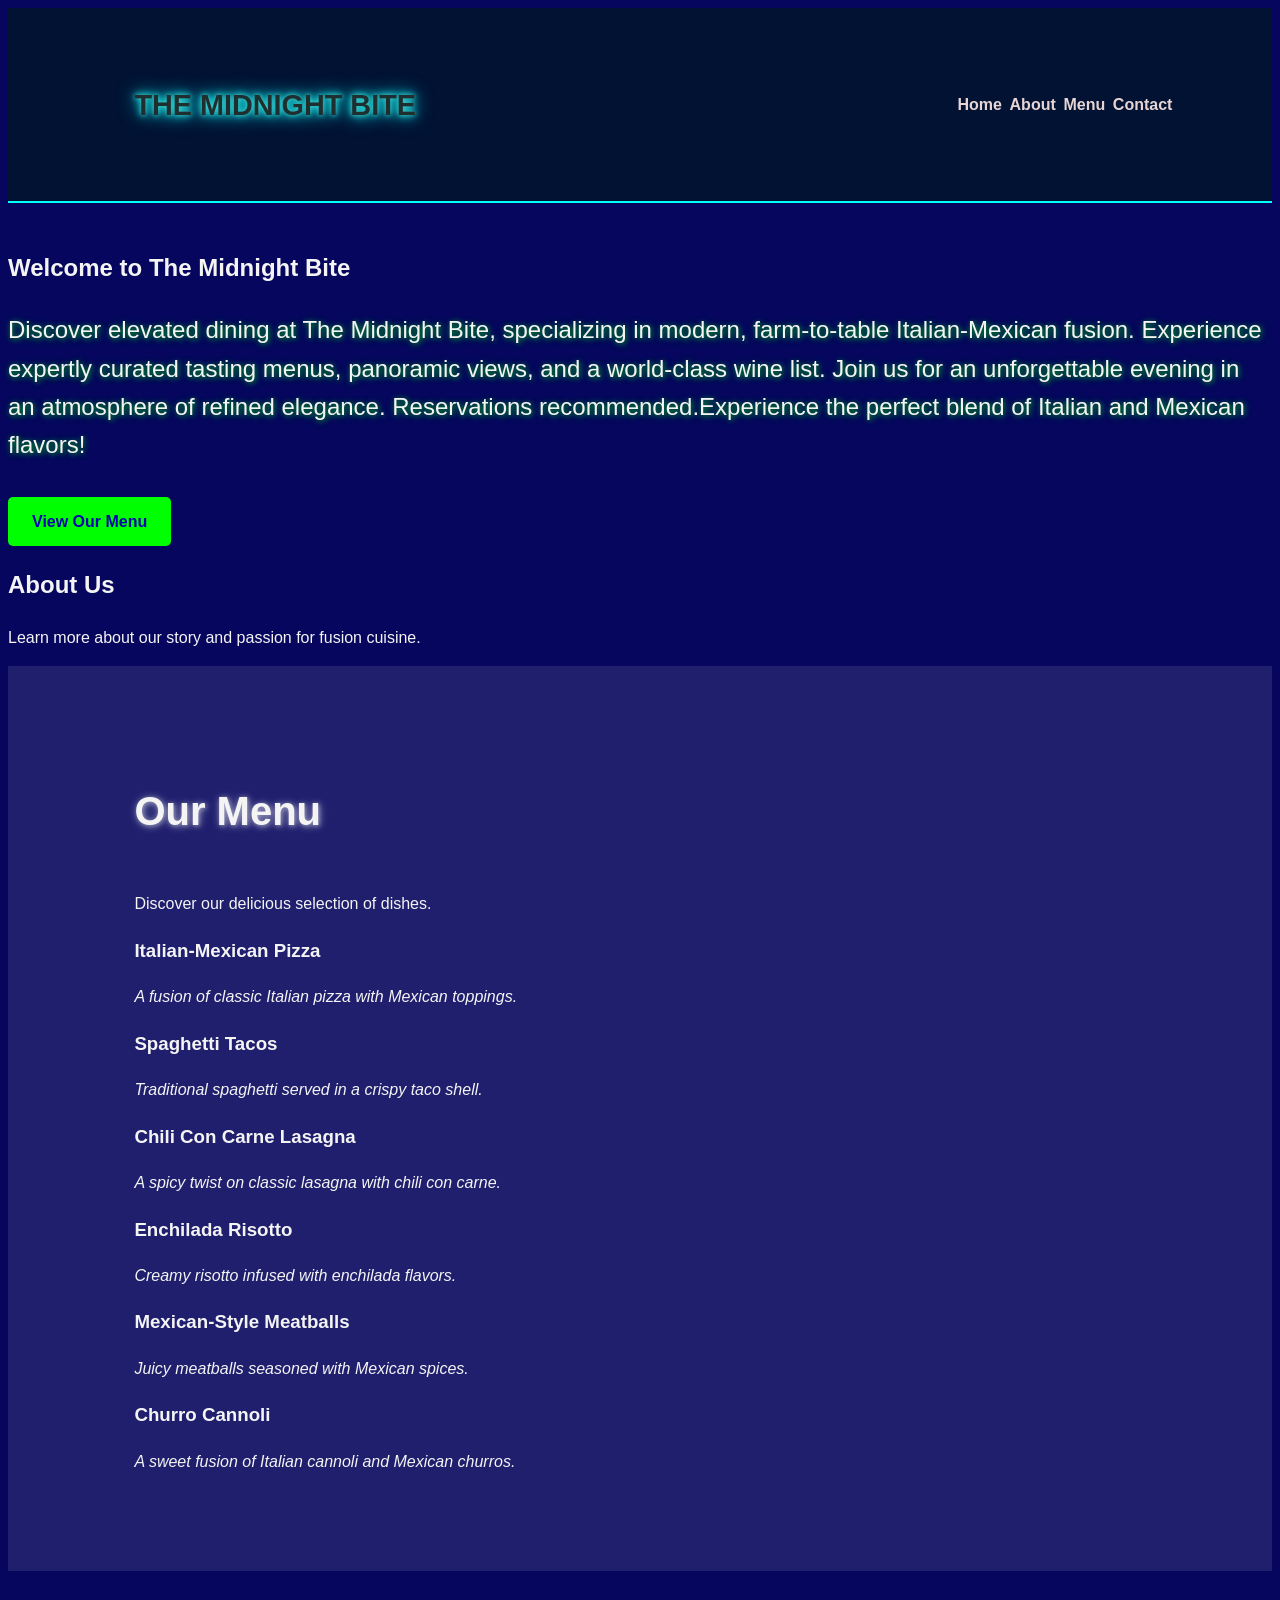
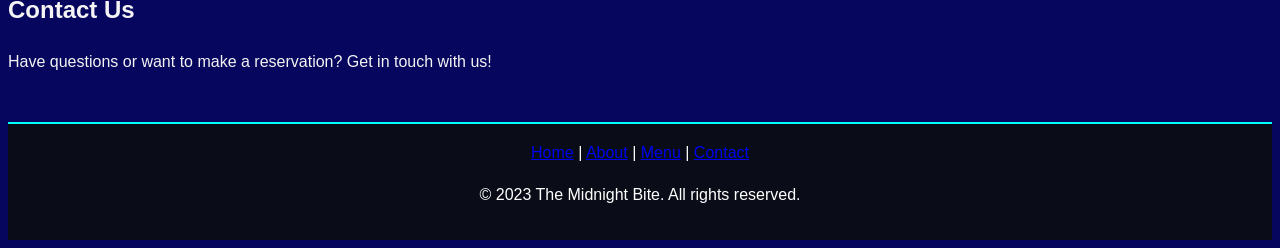
==== grid.html @ d56085c0 "Add files via upload" ====
<!DOCTYPE html>
<html lang="en">
<head>
    <meta charset="UTF-8">
    <meta name="viewport" content="width=device-width, initial-scale=1.0">
    <title>The Midnight Bite | Italian-Mexican Fusion</title>
    <link rel="stylesheet" href="style.css">
    <link rel="readme" type="readme" href="README.md">
</head>
<body>
    <header>
        <nav>
            <div class="logo">THE MIDNIGHT BITE</div>
            <ul>
                <li><a href="#home">Home</a></li>
                <li><a href="#about">About</a></li>
                <li><a href="#menu">Menu</a></li>
                <li><a href="#contact">Contact</a></li>
            </ul>
        </nav>
   </header>
   <br>
   

   <section id="home" class="Hero">
     <div class="hero-content">
       <h2>Welcome to The Midnight Bite</h2>
       <p>Discover elevated dining at The Midnight Bite, specializing in modern, farm-to-table Italian-Mexican fusion. Experience expertly curated tasting menus, panoramic views, and a world-class wine list. Join us for an unforgettable evening in an atmosphere of refined elegance. Reservations recommended.Experience the perfect blend of Italian and Mexican flavors!</p>
       <a href="#menu" class="btn">View Our Menu</a>
     </div>
   </section>

   <section id="about">
       <h2>About Us</h2>
       <p>Learn more about our story and passion for fusion cuisine.</p>
   </section>

   <section id="menu" class="featured">
       <h2>Our Menu</h2>
       <p>Discover our delicious selection of dishes.</p>
       <div class="menu-grid">  
            <div class="menu-item">
                <h3>Italian-Mexican Pizza</h3>
                <p> <i>A fusion of classic Italian pizza with Mexican toppings.</i></p>
             </div>
                <div class="menu-item">
                    <h3>Spaghetti Tacos</h3>
                    <p><i>Traditional spaghetti served in a crispy taco shell.</i></p>
                </div>
                    <div class="menu-item">
                        <h3>Chili Con Carne Lasagna</h3>
                        <p><i>A spicy twist on classic lasagna with chili con carne.</i></p>
                    </div>
                         <div class="menu-item">
                            <h3>Enchilada Risotto</h3>
                            <p><i>Creamy risotto infused with enchilada flavors.</i></p>
                            </div>
                                 <div class="menu-item">
                                    <h3>Mexican-Style Meatballs</h3>
                                    <p><i>Juicy meatballs seasoned with Mexican spices.</i></p>
                                    </div>
                                         <div class="menu-item">
                                            <h3>Churro Cannoli</h3>
                                            <p><i>A sweet fusion of Italian cannoli and Mexican churros.</i></p>
                                            </div>
           <!-- Menu items will be dynamically inserted here -->
       </div>
       
   </section>

   <section id="contact">
       <h2>Contact Us</h2>
        <p>Have questions or want to make a reservation? Get in touch with us!</p>
   </section>

 <footer>
    <a href="#home">Home</a> |
    <a href="#about">About</a> |
    <a href="#menu">Menu</a> |
    <a href="#contact">Contact</a>

    <p>&copy; 2023 The Midnight Bite. All rights reserved.</p>
 </footer>

</body>
</html>
---- style.css ----
/* general reset */ 
* {
	margin: 0
	padding: 0;
	box-sizing: border-box;
	font-family: 'segoe ui', tahoma, geneva, verdana, sans-serif;
	
} 
body {
	font-family: 'Arial', sans-serif;
	background-color: /* deep midnight black */ #06065e;
	color: #f4f4f4;
	line-height: 1.6;
}
/* navigation */
 header {
	background-color: rgba(2, 19, 49, 0.95);
	color: #ec1b1b;
	padding: 4rem 10%;
	position: static;
	width: 100%;
	top: 0;
	z-index: 1000;
	border-bottom: 2px solid /* neon blue accent */ #00ffff;
	text-align: right
}
nav {
	display: flex;
	justify-content: space-between;
	align-items: center;
}
nav .logo {
	font-size: 1.8rem;
	font-weight: bold;
	color: #1f2e2e;
	text-shadow: 0 0 5px #4fcccc, 0 0 10px #00ffff, 0 0 20px #00ffff;
	text-transform: uppercase;
}
nav ul {
	list-style: none;
	display: flex;
}
nav ul li {
	margin: 2%;
}
nav ul li a {
	color: #e7d5d5;
	text-decoration: inherit;
	font-weight: bold;
	transition: 0.3s ease;
}
nav ul li a:hover {
	color: /* spicy orange accent */ #ff4500;
	text-decoration: greenyellow underline;
	transition: text-decoration 0.3s ease, color 0.3s ease;
}
/* hero section */
.hero {
	background: url('https://images.unsplash.com/photo-1506744038136-46273834b3fb?ixlib=rb-4.0.3&ixid=M3wxMjA3fDB8MHxzZWFyY2h8Mnx8c2NlbmVyeSUyMGNlbnRlcmlvfGVufDB8fDB8fHww&w=1000&q=80') no-repeat center center/cover;
	height: 100vh;
	display: flex;
	flex-direction: column;
	justify-content: center;
	align-items: center;
	text-align: center;
	color: #fff;
	padding: 0 20px;
	background-size: cover;
	background-position: center;
}
.hero-content h1 {
	font-size: 4rem;
	margin-bottom: 1rem;
	text-shadow: 2px 2px 10px rgba(0, 255, 0, 0.5), 2px 2px 20px rgba(0, 255, 0, 0.3), 2px 2px 30px rgba(0, 255, 0, 0.1);
}
.hero-content p {
	font-size: 1.5rem;
	margin-bottom: 2rem;
	text-shadow: 1px 1px 5px rgba(0, 255, 0, 0.5), 1px 1px 10px rgba(0, 255, 0, 0.3), 1px 1px 15px rgba(0, 255, 0, 0.1);
}
.hero-content .btn {
	display: inline-block;
	padding: 0.75rem 1.5rem;
	background-color: /* neon green accent */ #00ff00;
	color: #0505ad;
	font-weight: bold;
	border-radius: 5px;
	text-decoration: none;
	transition: background-color 0.3s ease, color 0.3s ease;
}
.hero-content .btn:hover {
	background-color: /* spicy orange accent */ #ff4500;
	color: #e0dbdb;
}
/* menu grid */
.featured {
	padding: 5rem 10%;
	background-color: rgba(255, 255, 255, 0.1);
	text-align: left;
}
.featured h2 {
	text-align: left;
	font-size: 2.5rem;
	margin-bottom: 3rem;
	text-shadow: 1px 1px 5px rgba(255, 255, 255, 0.5), 1px 1px 10px rgba(255, 255, 255, 0.3), 1px 1px 15px rgba(255, 255, 255, 0.1);
}
.grid {
	display: grid;
	grid-template-columns: repeat(auto-fit, minmax(300px, 1fr));
	gap: 2rem;
	margin-top: 3rem;
}
menu-item {
	background-color: rgba(255, 255, 255, 0.1);
	border-radius: 10px;
	overflow: hidden;
	box-shadow: 0 4px 8px rgba(0, 0, 0, 0.2);
	transition: transform 0.3s ease, box-shadow 0.3s ease;
}
menu-item:hover {
	transform: translateY(-10px);
	box-shadow: 0 8px 16px rgba(0, 0, 0, 0.4);
	border-left: 5px solid /* neon blue accent */ #00ffff;
}
menu-item h3 {
	font-size: 1.5rem;
	margin: 1rem;
	color: #00ffff;
	text-shadow: 1px 1px 5px rgba(0, 255, 255, 0.5), 1px 1px 10px rgba(0, 255, 255, 0.3), 1px 1px 15px rgba(0, 255, 255, 0.1);

}
footer {
	background-color: rgba(11, 14, 20, 0.95);
	color: #fff;
	text-align: center;
	padding: 1rem 10%;
	border-top: 2px solid /* neon blue accent */ #00ffff;
	margin-top: 3rem;
}
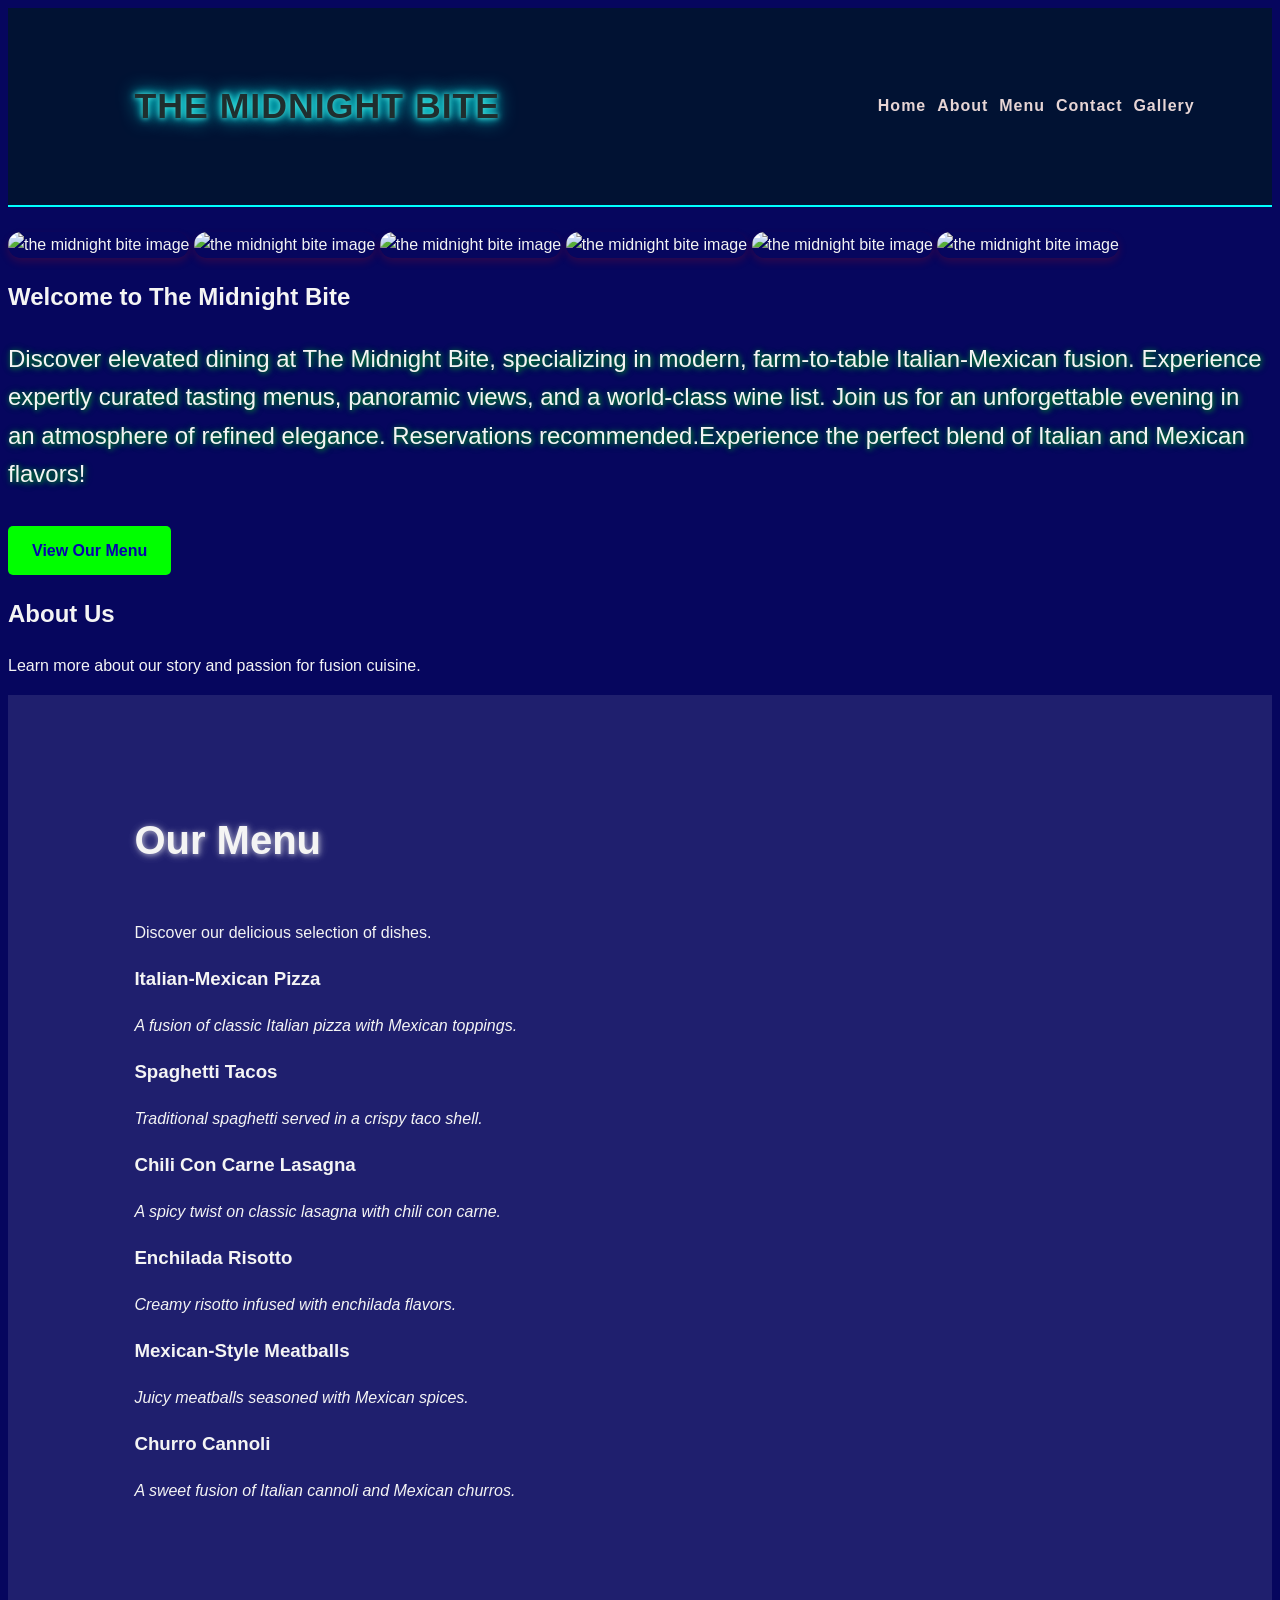
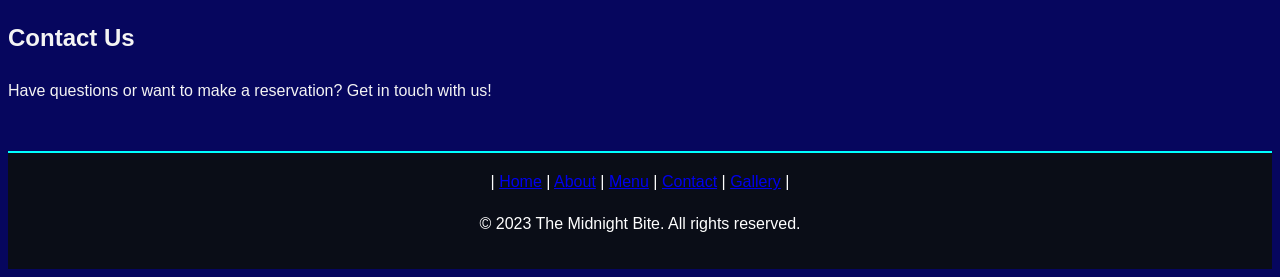
==== commit 7389bd01: "Add files via upload" ====
--- a/grid.html
+++ b/grid.html
@@ -16,12 +16,19 @@
                 <li><a href="#about">About</a></li>
                 <li><a href="#menu">Menu</a></li>
                 <li><a href="#contact">Contact</a></li>
+                <li><a href="#gallery">Gallery</a></li>
             </ul>
         </nav>
    </header>
    <br>
-   
-
+ <section id="gallery">
+   <img src="/images/pic 1.jpg" alt="the midnight bite image" width="450" height="350">
+   <img src="/images/pic 2.jpg" alt="the midnight bite image" width="450" height="350">
+   <img src="/images/pic 3.jpg" alt="the midnight bite image" width="450" height="350">
+   <img src="/images/pic 4.jpg" alt="the midnight bite image" width="450" height="350">
+   <img src="/images/pic 5.jpg" alt="the midnight bite image" width="450" height="350">
+    <img src="/images/pic 6.jpg" alt="the midnight bite image" width="450" height="350">
+ </section>
    <section id="home" class="Hero">
      <div class="hero-content">
        <h2>Welcome to The Midnight Bite</h2>
@@ -74,10 +81,12 @@
    </section>
 
  <footer>
-    <a href="#home">Home</a> |
-    <a href="#about">About</a> |
-    <a href="#menu">Menu</a> |
-    <a href="#contact">Contact</a>
+   | <a href="#home">Home</a> 
+   | <a href="#about">About</a> 
+   | <a href="#menu">Menu</a> 
+   | <a href="#contact">Contact</a>
+   | <a href="#gallery">Gallery</a> |
+    <br>
 
     <p>&copy; 2023 The Midnight Bite. All rights reserved.</p>
  </footer>
--- a/style.css
+++ b/style.css
@@ -11,6 +11,27 @@
 	background-color: /* deep midnight black */ #06065e;
 	color: #f4f4f4;
 	line-height: 1.6;
+}
+/* container */
+.container {
+	max-width: 15000px;
+	margin: 1000px midnight auto;
+	padding: 100px 20px;
+}
+img {
+	border-radius: 50px;
+	box-shadow: 0 4px 8px rgba(199, 17, 17, 0.2);
+	transition: transform 0.3s ease, box-shadow 0.3s ease;
+}
+img:hover {
+	transform: translateY(-10px);
+	box-shadow: 0 8px 16px rgba(199, 17, 17, 0.4);
+	border: 5px solid /* spicy orange accent */ #ff4500;
+}
+img:active {
+	transform: translateY(0);
+	box-shadow: 0 4px 8px rgba(199, 17, 17, 0.2);
+	border: 5px solid /* spicy orange accent */ #ff4500;
 }
 /* navigation */
  header {
@@ -28,9 +49,10 @@
 	display: flex;
 	justify-content: space-between;
 	align-items: center;
+	letter-spacing: 1px;
 }
 nav .logo {
-	font-size: 1.8rem;
+	font-size: 2.23rem;
 	font-weight: bold;
 	color: #1f2e2e;
 	text-shadow: 0 0 5px #4fcccc, 0 0 10px #00ffff, 0 0 20px #00ffff;
